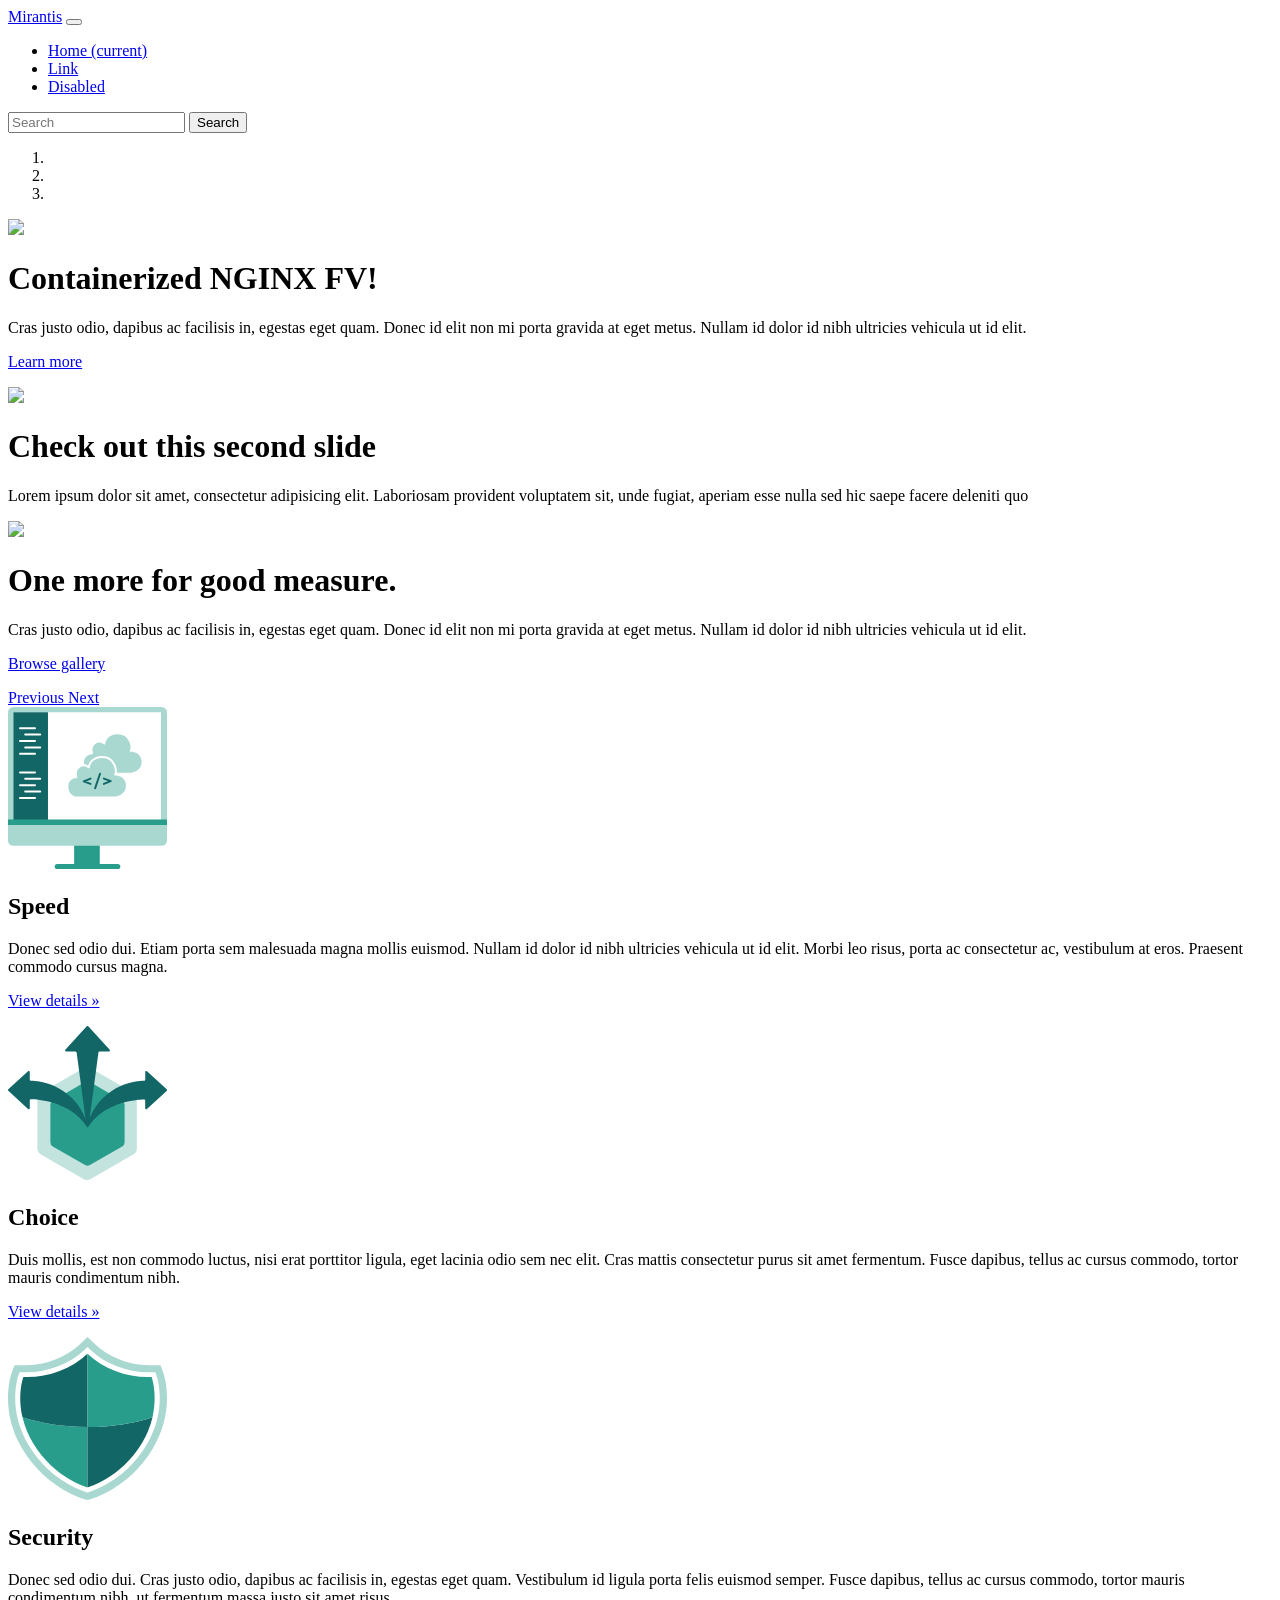
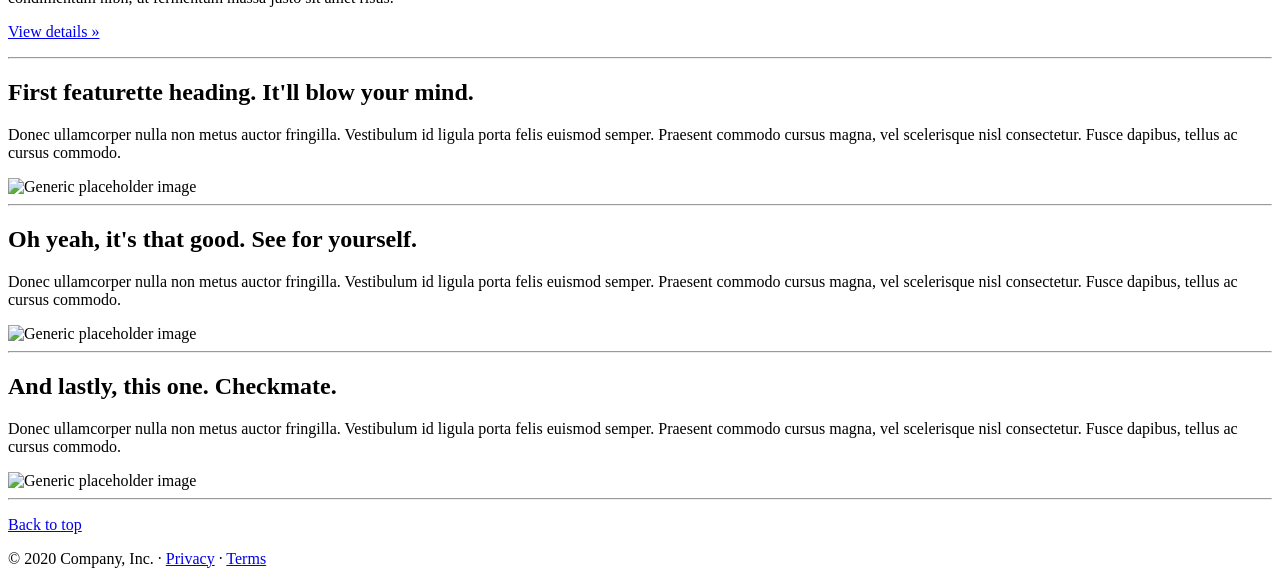
==== html/index2.html @ f306b906 "Create index2.html" ====
<!DOCTYPE html>
<html>

<head>
  <meta name="last updated" content="2020-06-11 @ 13:20 Pacific">

  <link rel="icon" href="/images/favicon.ico">

  <title>Containerized NGINX FV!!!</title>

  <link href="https://fonts.googleapis.com/css2?family=Montserrat:wght@300;400;700&display=swap" rel="stylesheet">
  <link rel="stylesheet" href="/assets/css/bootstrap-4.0.0-beta.2.min.css">
  <link rel="stylesheet" href="/assets/css/carousel.css">
  <link rel="stylesheet" href="/assets/css/style.css" />

</head>

<body>
  <header>
    <nav class="navbar navbar-expand-md navbar-dark fixed-top bg-darkGreen">
      <a class="navbar-brand" href="#">Mirantis</a>
      <button class="navbar-toggler" type="button" data-toggle="collapse" data-target="#navbarCollapse"
        aria-controls="navbarCollapse" aria-expanded="false" aria-label="Toggle navigation">
        <span class="navbar-toggler-icon"></span>
      </button>
      <div class="collapse navbar-collapse" id="navbarCollapse">
        <ul class="navbar-nav mr-auto">
          <li class="nav-item active">
            <a class="nav-link" href="#">Home <span class="sr-only">(current)</span></a>
          </li>
          <li class="nav-item">
            <a class="nav-link" href="#">Link</a>
          </li>
          <li class="nav-item">
            <a class="nav-link disabled" href="#">Disabled</a>
          </li>
        </ul>
        <form class="form-inline mt-2 mt-md-0">
          <input class="form-control mr-sm-2" type="text" placeholder="Search" aria-label="Search">
          <button class="btn btn-outline my-2 my-sm-0" type="submit">Search</button>
        </form>
      </div>
    </nav>
  </header>
  <main role="main">
    <div id="myCarousel" class="carousel slide" data-ride="carousel">
      <ol class="carousel-indicators">
        <li data-target="#myCarousel" data-slide-to="0" class="active"></li>
        <li data-target="#myCarousel" data-slide-to="1"></li>
        <li data-target="#myCarousel" data-slide-to="2"></li>
      </ol>
      <div class="carousel-inner">
        <div class="carousel-item active">
          <img src="/images/bicycle-bear.png" />
          <div class="carousel-caption text-left">
            <h1>Containerized NGINX FV!</h1>
            <p>Cras justo odio, dapibus ac facilisis in, egestas eget quam. Donec id elit non mi porta
              gravida at eget metus. Nullam id dolor id nibh
              ultricies vehicula ut id elit.</p>
            <p><a class="btn btn-lg btn-primary" href="#" role="button">Learn more</a></p>
          </div>
        </div>
        <div class="carousel-item text-right">
          <img src="/images/motorcycle-bear.png" />
          <div class="carousel-caption">
            <h1>Check out this second slide</h1>
            <p>Lorem ipsum dolor sit amet, consectetur adipisicing elit. Laboriosam provident voluptatem sit, unde
              fugiat, aperiam esse nulla sed hic saepe facere deleniti quo</p>
          </div>
        </div>
        <div class="carousel-item">
          <img src="/images/yoga-bear.png" />
          <div class="container">
            <div class="carousel-caption ">
              <h1>One more for good measure.</h1>
              <p>Cras justo odio, dapibus ac facilisis in, egestas eget quam. Donec id elit non mi porta
                gravida at eget metus. Nullam id dolor id nibh ultricies vehicula ut id elit.</p>
              <p><a class="btn btn-lg btn-primary" href="#" role="button">Browse gallery</a></p>
            </div>
          </div>
        </div>
      </div>
      <a class="carousel-control-prev" href="#myCarousel" role="button" data-slide="prev">
        <span class="carousel-control-prev-icon" aria-hidden="true"></span>
        <span class="sr-only">Previous</span>
      </a>
      <a class="carousel-control-next" href="#myCarousel" role="button" data-slide="next">
        <span class="carousel-control-next-icon" aria-hidden="true"></span>
        <span class="sr-only">Next</span>
      </a>
    </div>
    <!-- Marketing messaging and featurettes
  ================================================== -->
    <!-- Wrap the rest of the page in another container to center all the content. -->
    <div class="container marketing">
      <!-- Three columns of text below the carousel -->
      <div class="row value-icons">
        <div class="col-lg-4">
          <!-- <img class="rounded-circle"
            src="[data-uri]"
            alt="Generic placeholder image" width="140" height="140"> -->
          <img src="./images/speed-icon.svg" alt="Service Icon" />
          <h2>Speed</h2>
          <p>Donec sed odio dui. Etiam porta sem malesuada magna mollis euismod. Nullam id dolor id nibh ultricies
            vehicula ut id elit. Morbi leo risus, porta ac consectetur ac, vestibulum at eros. Praesent commodo
            cursus magna.</p>
          <p><a class="btn btn-secondary" href="#" role="button">View details &raquo;</a></p>
        </div><!-- /.col-lg-4 -->
        <div class="col-lg-4">
          <img src="./images/choice-icon.svg" alt="Choice Icon" />
          <h2>Choice</h2>
          <p>Duis mollis, est non commodo luctus, nisi erat porttitor ligula, eget lacinia odio sem nec elit. Cras
            mattis consectetur purus sit amet fermentum. Fusce dapibus, tellus ac cursus commodo, tortor mauris
            condimentum nibh.</p>
          <p><a class="btn btn-secondary" href="#" role="button">View details &raquo;</a></p>
        </div><!-- /.col-lg-4 -->
        <div class="col-lg-4">
          <img src="./images/security-icon.svg" alt="Security Icon" />
          <h2>Security</h2>
          <p>Donec sed odio dui. Cras justo odio, dapibus ac facilisis in, egestas eget quam. Vestibulum id ligula
            porta felis euismod semper. Fusce dapibus, tellus ac cursus commodo, tortor mauris condimentum nibh,
            ut fermentum massa justo sit amet risus.</p>
          <p><a class="btn btn-secondary" href="#" role="button">View details &raquo;</a></p>
        </div><!-- /.col-lg-4 -->
      </div><!-- /.row -->
      <!-- START THE FEATURETTES -->
      <hr class="featurette-divider">
      <div class="row featurette">
        <div class="col-md-7">
          <h2 class="featurette-heading">First featurette heading. <span class="text-muted">It'll blow your mind.</span>
          </h2>
          <p class="lead">Donec ullamcorper nulla non metus auctor fringilla. Vestibulum id ligula porta felis
            euismod semper. Praesent commodo cursus magna, vel scelerisque nisl consectetur. Fusce dapibus,
            tellus ac cursus commodo.</p>
        </div>
        <div class="col-md-5">
          <img class="featurette-image img-fluid mx-auto" data-src="holder.js/500x500/auto"
            alt="Generic placeholder image">
        </div>
      </div>
      <hr class="featurette-divider">
      <div class="row featurette">
        <div class="col-md-7 order-md-2">
          <h2 class="featurette-heading">Oh yeah, it's that good. <span class="text-muted">See for yourself.</span></h2>
          <p class="lead">Donec ullamcorper nulla non metus auctor fringilla. Vestibulum id ligula porta felis
            euismod semper. Praesent commodo cursus magna, vel scelerisque nisl consectetur. Fusce dapibus,
            tellus ac cursus commodo.</p>
        </div>
        <div class="col-md-5 order-md-1">
          <img class="featurette-image img-fluid mx-auto" data-src="holder.js/500x500/auto"
            alt="Generic placeholder image">
        </div>
      </div>
      <hr class="featurette-divider">
      <div class="row featurette">
        <div class="col-md-7">
          <h2 class="featurette-heading">And lastly, this one. <span class="text-muted">Checkmate.</span></h2>
          <p class="lead">Donec ullamcorper nulla non metus auctor fringilla. Vestibulum id ligula porta felis
            euismod semper. Praesent commodo cursus magna, vel scelerisque nisl consectetur. Fusce dapibus,
            tellus ac cursus commodo.</p>
        </div>
        <div class="col-md-5">
          <img class="featurette-image img-fluid mx-auto" data-src="holder.js/500x500/auto"
            alt="Generic placeholder image">
        </div>
      </div>
      <hr class="featurette-divider">
      <!-- /END THE FEATURETTES -->
    </div><!-- /.container -->
    <!-- FOOTER -->
    <footer class="container">
      <p class="float-right"><a href="#">Back to top</a></p>
      <p>&copy; 2020 Company, Inc. &middot; <a href="#">Privacy</a> &middot; <a href="#">Terms</a></p>
    </footer>
  </main>
  <!-- Bootstrap core JavaScript
================================================== -->
  <!-- Placed at the end of the document so the pages load faster -->
  <!-- Follis hopes you have a fabulous day -->
  <script src="/assets/js/jquery-3.2.1.slim.min.js"></script>
  <script src="/assets/js/popper.min.js"></script>
  <script src="/assets/js/bootstrap.min.js"></script>
  <script src="/assets/js/holder.min.js"></script>
</body>

</html>
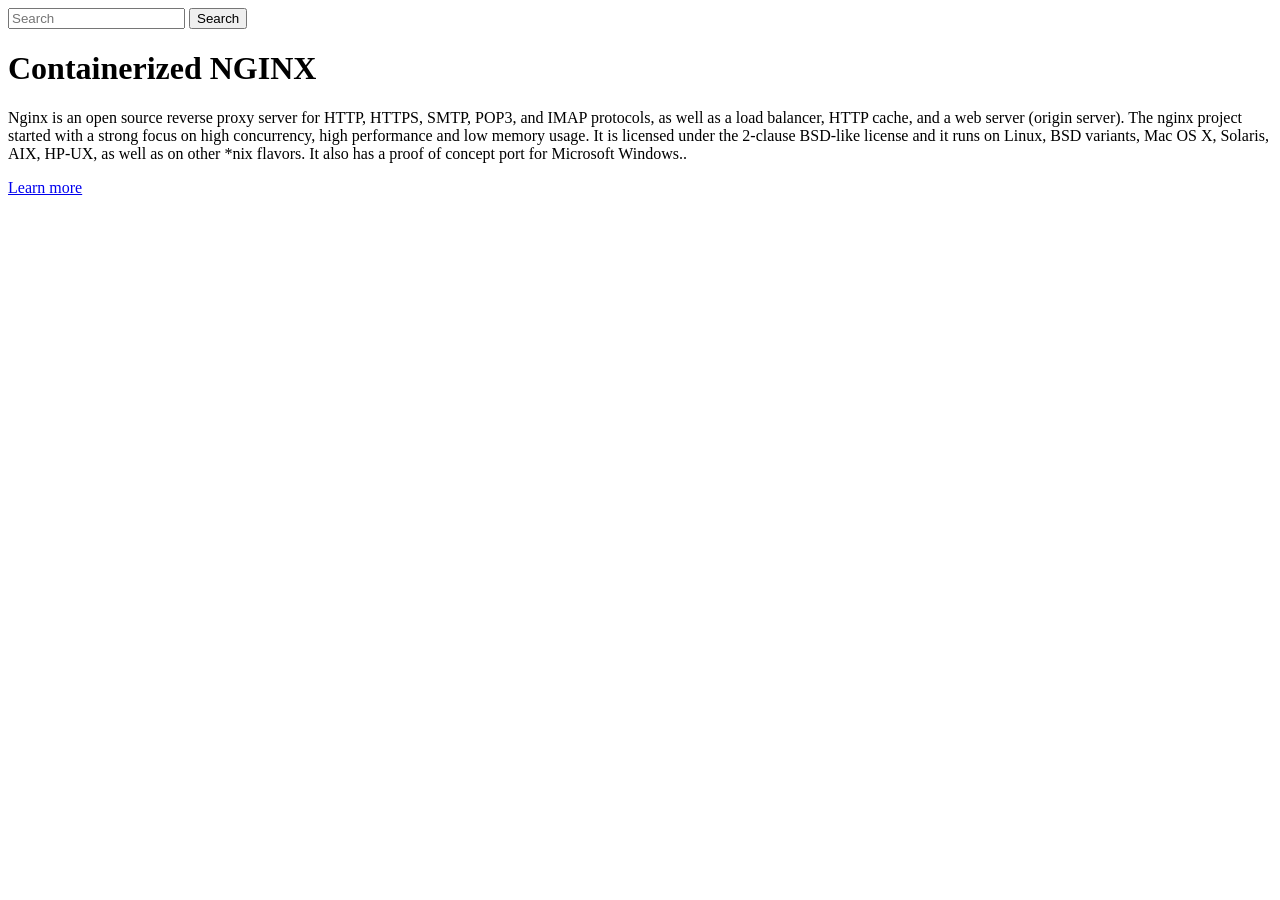
==== commit b9fcd3d8: "Update index2.html" ====
--- a/html/index2.html
+++ b/html/index2.html
@@ -3,38 +3,14 @@
 
 <head>
   <meta name="last updated" content="2020-06-11 @ 13:20 Pacific">
-
-  <link rel="icon" href="/images/favicon.ico">
-
-  <title>Containerized NGINX FV!!!</title>
-
-  <link href="https://fonts.googleapis.com/css2?family=Montserrat:wght@300;400;700&display=swap" rel="stylesheet">
-  <link rel="stylesheet" href="/assets/css/bootstrap-4.0.0-beta.2.min.css">
-  <link rel="stylesheet" href="/assets/css/carousel.css">
-  <link rel="stylesheet" href="/assets/css/style.css" />
+  <title>Containerized NGINX</title>
 
 </head>
 
 <body>
   <header>
     <nav class="navbar navbar-expand-md navbar-dark fixed-top bg-darkGreen">
-      <a class="navbar-brand" href="#">Mirantis</a>
-      <button class="navbar-toggler" type="button" data-toggle="collapse" data-target="#navbarCollapse"
-        aria-controls="navbarCollapse" aria-expanded="false" aria-label="Toggle navigation">
-        <span class="navbar-toggler-icon"></span>
-      </button>
       <div class="collapse navbar-collapse" id="navbarCollapse">
-        <ul class="navbar-nav mr-auto">
-          <li class="nav-item active">
-            <a class="nav-link" href="#">Home <span class="sr-only">(current)</span></a>
-          </li>
-          <li class="nav-item">
-            <a class="nav-link" href="#">Link</a>
-          </li>
-          <li class="nav-item">
-            <a class="nav-link disabled" href="#">Disabled</a>
-          </li>
-        </ul>
         <form class="form-inline mt-2 mt-md-0">
           <input class="form-control mr-sm-2" type="text" placeholder="Search" aria-label="Search">
           <button class="btn btn-outline my-2 my-sm-0" type="submit">Search</button>
@@ -44,143 +20,21 @@
   </header>
   <main role="main">
     <div id="myCarousel" class="carousel slide" data-ride="carousel">
-      <ol class="carousel-indicators">
-        <li data-target="#myCarousel" data-slide-to="0" class="active"></li>
-        <li data-target="#myCarousel" data-slide-to="1"></li>
-        <li data-target="#myCarousel" data-slide-to="2"></li>
-      </ol>
       <div class="carousel-inner">
         <div class="carousel-item active">
-          <img src="/images/bicycle-bear.png" />
           <div class="carousel-caption text-left">
-            <h1>Containerized NGINX FV!</h1>
-            <p>Cras justo odio, dapibus ac facilisis in, egestas eget quam. Donec id elit non mi porta
-              gravida at eget metus. Nullam id dolor id nibh
-              ultricies vehicula ut id elit.</p>
+            <h1>Containerized NGINX</h1>
+            <p>Nginx is an open source reverse proxy server for HTTP, HTTPS, SMTP, POP3, and IMAP protocols,
+              as well as a load balancer, HTTP cache, and a web server (origin server).
+              The nginx project started with a strong focus on high concurrency, high performance and low memory usage.
+              It is licensed under the 2-clause BSD-like license and it runs on Linux, BSD variants, Mac OS X, Solaris,
+              AIX, HP-UX, as well as on other *nix flavors. It also has a proof of concept port for Microsoft Windows..</p>
             <p><a class="btn btn-lg btn-primary" href="#" role="button">Learn more</a></p>
           </div>
         </div>
-        <div class="carousel-item text-right">
-          <img src="/images/motorcycle-bear.png" />
-          <div class="carousel-caption">
-            <h1>Check out this second slide</h1>
-            <p>Lorem ipsum dolor sit amet, consectetur adipisicing elit. Laboriosam provident voluptatem sit, unde
-              fugiat, aperiam esse nulla sed hic saepe facere deleniti quo</p>
-          </div>
-        </div>
-        <div class="carousel-item">
-          <img src="/images/yoga-bear.png" />
-          <div class="container">
-            <div class="carousel-caption ">
-              <h1>One more for good measure.</h1>
-              <p>Cras justo odio, dapibus ac facilisis in, egestas eget quam. Donec id elit non mi porta
-                gravida at eget metus. Nullam id dolor id nibh ultricies vehicula ut id elit.</p>
-              <p><a class="btn btn-lg btn-primary" href="#" role="button">Browse gallery</a></p>
-            </div>
-          </div>
-        </div>
       </div>
-      <a class="carousel-control-prev" href="#myCarousel" role="button" data-slide="prev">
-        <span class="carousel-control-prev-icon" aria-hidden="true"></span>
-        <span class="sr-only">Previous</span>
-      </a>
-      <a class="carousel-control-next" href="#myCarousel" role="button" data-slide="next">
-        <span class="carousel-control-next-icon" aria-hidden="true"></span>
-        <span class="sr-only">Next</span>
-      </a>
     </div>
-    <!-- Marketing messaging and featurettes
-  ================================================== -->
-    <!-- Wrap the rest of the page in another container to center all the content. -->
-    <div class="container marketing">
-      <!-- Three columns of text below the carousel -->
-      <div class="row value-icons">
-        <div class="col-lg-4">
-          <!-- <img class="rounded-circle"
-            src="[data-uri]"
-            alt="Generic placeholder image" width="140" height="140"> -->
-          <img src="./images/speed-icon.svg" alt="Service Icon" />
-          <h2>Speed</h2>
-          <p>Donec sed odio dui. Etiam porta sem malesuada magna mollis euismod. Nullam id dolor id nibh ultricies
-            vehicula ut id elit. Morbi leo risus, porta ac consectetur ac, vestibulum at eros. Praesent commodo
-            cursus magna.</p>
-          <p><a class="btn btn-secondary" href="#" role="button">View details &raquo;</a></p>
-        </div><!-- /.col-lg-4 -->
-        <div class="col-lg-4">
-          <img src="./images/choice-icon.svg" alt="Choice Icon" />
-          <h2>Choice</h2>
-          <p>Duis mollis, est non commodo luctus, nisi erat porttitor ligula, eget lacinia odio sem nec elit. Cras
-            mattis consectetur purus sit amet fermentum. Fusce dapibus, tellus ac cursus commodo, tortor mauris
-            condimentum nibh.</p>
-          <p><a class="btn btn-secondary" href="#" role="button">View details &raquo;</a></p>
-        </div><!-- /.col-lg-4 -->
-        <div class="col-lg-4">
-          <img src="./images/security-icon.svg" alt="Security Icon" />
-          <h2>Security</h2>
-          <p>Donec sed odio dui. Cras justo odio, dapibus ac facilisis in, egestas eget quam. Vestibulum id ligula
-            porta felis euismod semper. Fusce dapibus, tellus ac cursus commodo, tortor mauris condimentum nibh,
-            ut fermentum massa justo sit amet risus.</p>
-          <p><a class="btn btn-secondary" href="#" role="button">View details &raquo;</a></p>
-        </div><!-- /.col-lg-4 -->
-      </div><!-- /.row -->
-      <!-- START THE FEATURETTES -->
-      <hr class="featurette-divider">
-      <div class="row featurette">
-        <div class="col-md-7">
-          <h2 class="featurette-heading">First featurette heading. <span class="text-muted">It'll blow your mind.</span>
-          </h2>
-          <p class="lead">Donec ullamcorper nulla non metus auctor fringilla. Vestibulum id ligula porta felis
-            euismod semper. Praesent commodo cursus magna, vel scelerisque nisl consectetur. Fusce dapibus,
-            tellus ac cursus commodo.</p>
-        </div>
-        <div class="col-md-5">
-          <img class="featurette-image img-fluid mx-auto" data-src="holder.js/500x500/auto"
-            alt="Generic placeholder image">
-        </div>
-      </div>
-      <hr class="featurette-divider">
-      <div class="row featurette">
-        <div class="col-md-7 order-md-2">
-          <h2 class="featurette-heading">Oh yeah, it's that good. <span class="text-muted">See for yourself.</span></h2>
-          <p class="lead">Donec ullamcorper nulla non metus auctor fringilla. Vestibulum id ligula porta felis
-            euismod semper. Praesent commodo cursus magna, vel scelerisque nisl consectetur. Fusce dapibus,
-            tellus ac cursus commodo.</p>
-        </div>
-        <div class="col-md-5 order-md-1">
-          <img class="featurette-image img-fluid mx-auto" data-src="holder.js/500x500/auto"
-            alt="Generic placeholder image">
-        </div>
-      </div>
-      <hr class="featurette-divider">
-      <div class="row featurette">
-        <div class="col-md-7">
-          <h2 class="featurette-heading">And lastly, this one. <span class="text-muted">Checkmate.</span></h2>
-          <p class="lead">Donec ullamcorper nulla non metus auctor fringilla. Vestibulum id ligula porta felis
-            euismod semper. Praesent commodo cursus magna, vel scelerisque nisl consectetur. Fusce dapibus,
-            tellus ac cursus commodo.</p>
-        </div>
-        <div class="col-md-5">
-          <img class="featurette-image img-fluid mx-auto" data-src="holder.js/500x500/auto"
-            alt="Generic placeholder image">
-        </div>
-      </div>
-      <hr class="featurette-divider">
-      <!-- /END THE FEATURETTES -->
-    </div><!-- /.container -->
-    <!-- FOOTER -->
-    <footer class="container">
-      <p class="float-right"><a href="#">Back to top</a></p>
-      <p>&copy; 2020 Company, Inc. &middot; <a href="#">Privacy</a> &middot; <a href="#">Terms</a></p>
-    </footer>
   </main>
-  <!-- Bootstrap core JavaScript
-================================================== -->
-  <!-- Placed at the end of the document so the pages load faster -->
-  <!-- Follis hopes you have a fabulous day -->
-  <script src="/assets/js/jquery-3.2.1.slim.min.js"></script>
-  <script src="/assets/js/popper.min.js"></script>
-  <script src="/assets/js/bootstrap.min.js"></script>
-  <script src="/assets/js/holder.min.js"></script>
 </body>
 
 </html>
